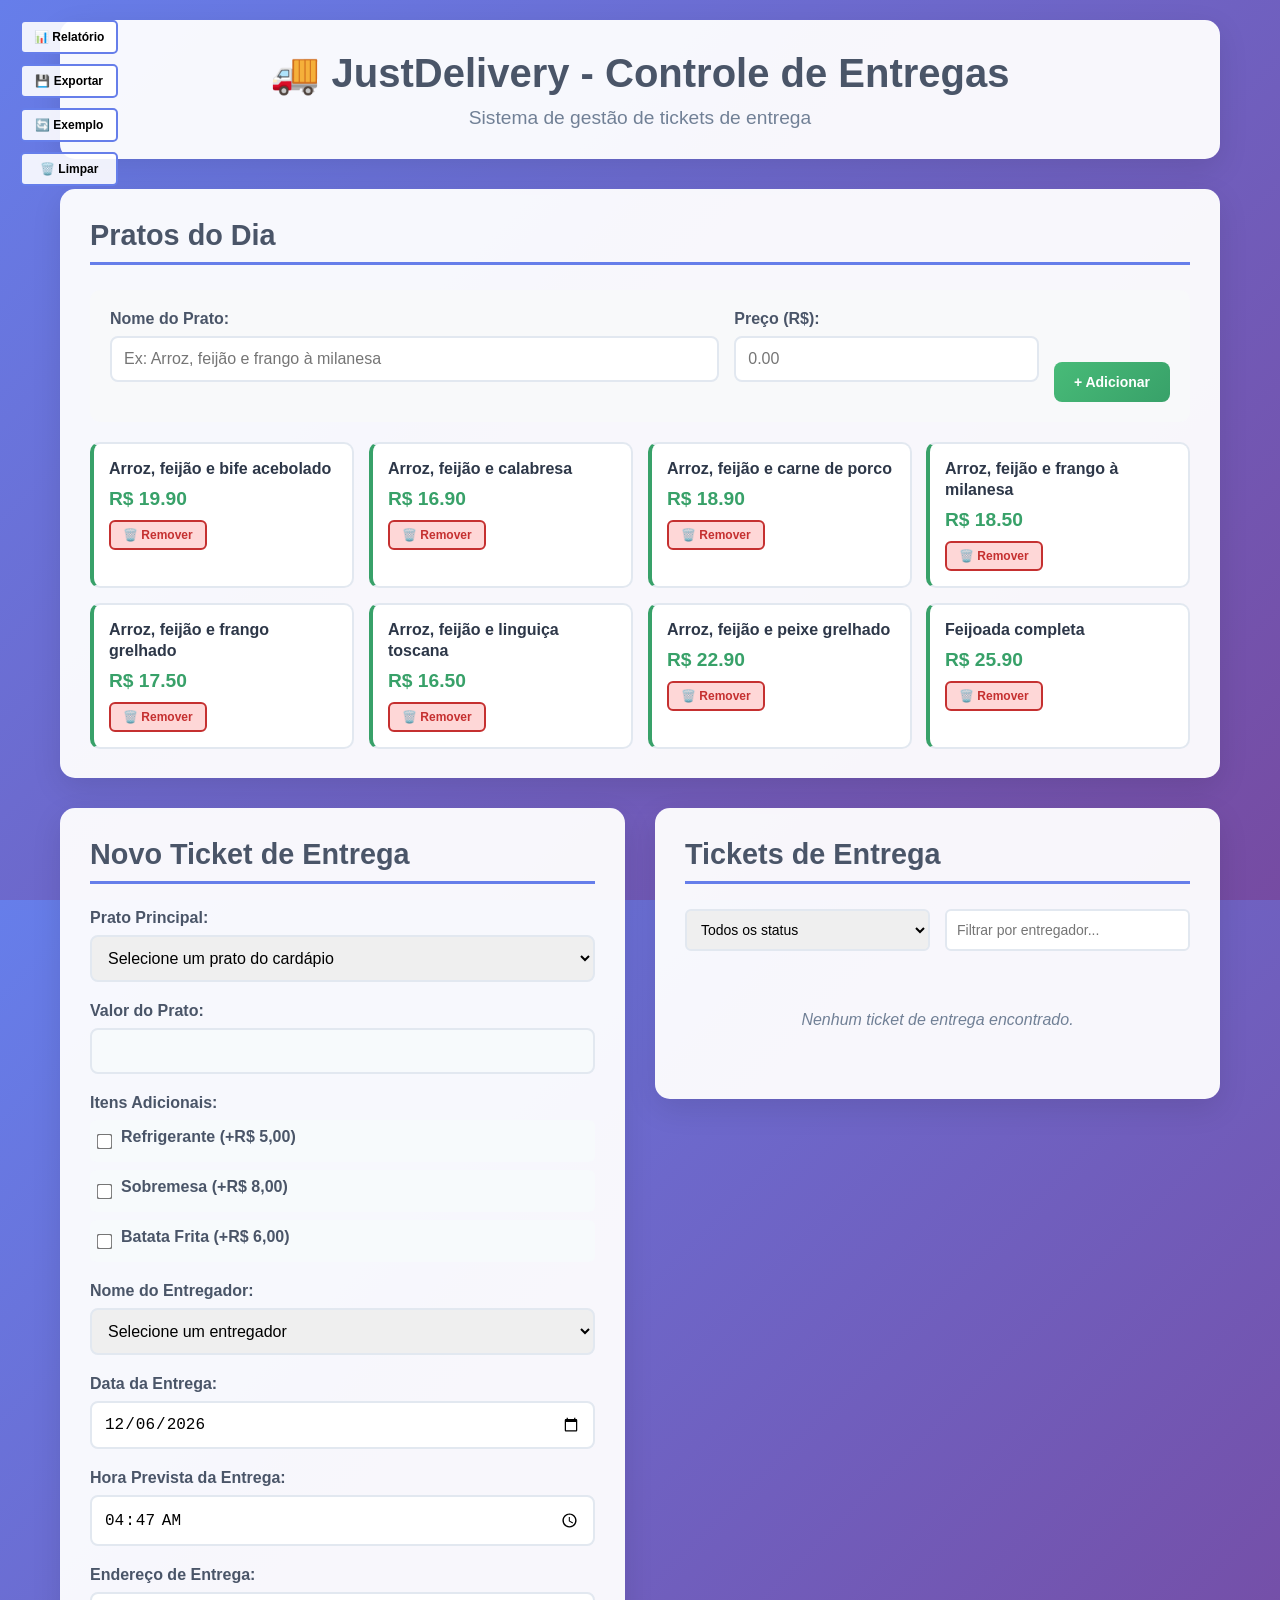
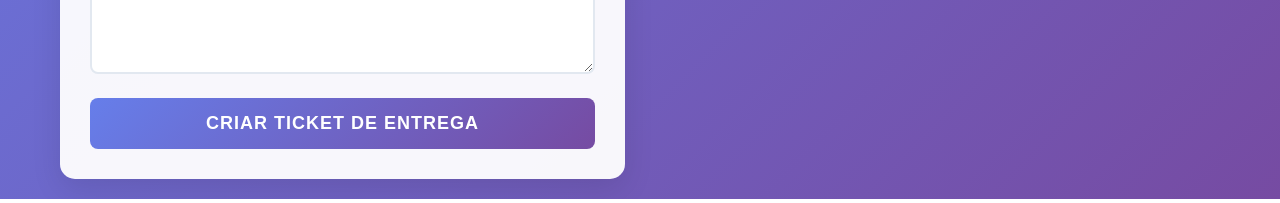
==== index.html @ 386f34e8 "primeiro commit" ====
<!DOCTYPE html>
<html lang="pt-BR">
<head>
    <meta charset="UTF-8">
    <meta name="viewport" content="width=device-width, initial-scale=1.0, shrink-to-fit=no">
    <meta http-equiv="X-UA-Compatible" content="IE=edge">
    <meta name="format-detection" content="telephone=no">
    <meta name="mobile-web-app-capable" content="yes">
    <meta name="apple-mobile-web-app-capable" content="yes">
    <meta name="description" content="Sistema de controle de entregas - JustDelivery">
    <meta name="theme-color" content="#667eea">
    <title>Sistema de Controle de Entregas - JustDelivery</title>
    
    <!-- Preload critical CSS -->
    <style>
        /* Critical CSS inline para carregamento rápido */
        * {
            margin: 0;
            padding: 0;
            box-sizing: border-box;
        }
        
        body {
            font-family: Arial, sans-serif;
            background: #667eea;
            min-height: 100vh;
            color: #333;
            overflow-x: hidden;
        }
        
        .container {
            max-width: 1200px;
            margin: 0 auto;
            padding: 20px;
        }
        
        /* Fallback loading state */
        .loading-fallback {
            display: flex;
            justify-content: center;
            align-items: center;
            min-height: 50vh;
            font-size: 18px;
            color: white;
        }
        
        @media (max-width: 768px) {
            .container {
                padding: 10px;
            }
        }
    </style>
    
    <link rel="stylesheet" href="styles.css">
</head>
<body>
    <div class="container">
        <header>
            <h1>🚚 JustDelivery - Controle de Entregas</h1>
            <p>Sistema de gestão de tickets de entrega</p>
        </header>

        <main>
            <!-- Cadastro de Pratos do Dia -->
            <section class="pratos-section">
                <h2>Pratos do Dia</h2>
                <div class="pratos-cadastro">
                    <form id="pratoForm">
                        <div class="form-row">
                            <div class="form-group">
                                <label for="nomePrato">Nome do Prato:</label>
                                <input type="text" id="nomePrato" placeholder="Ex: Arroz, feijão e frango à milanesa" required>
                            </div>
                            <div class="form-group">
                                <label for="precoPrato">Preço (R$):</label>
                                <input type="number" id="precoPrato" step="0.01" min="0" placeholder="0.00" required>
                            </div>
                            <button type="submit" class="btn-add-prato">+ Adicionar</button>
                        </div>
                    </form>
                </div>
                <div id="pratosList" class="pratos-list"></div>
            </section>

            <div class="desktop-grid">
                <!-- Formulário de Novo Ticket -->
                <section class="form-section">
                    <h2>Novo Ticket de Entrega</h2>
                    <form id="deliveryForm">
                        <div class="form-group">
                            <label for="pratoPrincipal">Prato Principal:</label>
                            <select id="pratoPrincipal" required>
                                <option value="">Selecione um prato do cardápio</option>
                            </select>
                        </div>

                        <div class="form-group">
                            <label for="valorPrato">Valor do Prato:</label>
                            <input type="text" id="valorPrato" readonly style="background: #f7fafc; cursor: not-allowed;">
                        </div>

                    <div class="form-group">
                        <label>Itens Adicionais:</label>
                        <div class="adicional-group">
                            <input type="checkbox" id="refrigerante" value="refrigerante">
                            <label for="refrigerante">Refrigerante (+R$ 5,00)</label>
                        </div>
                        <div class="adicional-group">
                            <input type="checkbox" id="sobremesa" value="sobremesa">
                            <label for="sobremesa">Sobremesa (+R$ 8,00)</label>
                        </div>
                        <div class="adicional-group">
                            <input type="checkbox" id="batata" value="batata">
                            <label for="batata">Batata Frita (+R$ 6,00)</label>
                        </div>
                    </div>

                    <div class="form-group">
                        <label for="entregador">Nome do Entregador:</label>
                        <select id="entregador" required>
                            <option value="">Selecione um entregador</option>
                            <option value="João Silva">João Silva</option>
                            <option value="Maria Santos">Maria Santos</option>
                            <option value="Pedro Costa">Pedro Costa</option>
                            <option value="Ana Oliveira">Ana Oliveira</option>
                        </select>
                    </div>

                    <div class="form-group">
                        <label for="dataEntrega">Data da Entrega:</label>
                        <input type="date" id="dataEntrega" required>
                    </div>

                    <div class="form-group">
                        <label for="horaEntrega">Hora Prevista da Entrega:</label>
                        <input type="time" id="horaEntrega" required>
                    </div>

                    <div class="form-group">
                        <label for="enderecoEntrega">Endereço de Entrega:</label>
                        <textarea id="enderecoEntrega" rows="3" required></textarea>
                    </div>

                    <button type="submit" class="btn-submit">Criar Ticket de Entrega</button>
                </form>
            </section>

            <!-- Lista de Tickets -->
            <section class="tickets-section">
                <h2>Tickets de Entrega</h2>
                <div class="filter-section">
                    <select id="filtroStatus">
                        <option value="">Todos os status</option>
                        <option value="pendente">Pendente</option>
                        <option value="em-transito">Em Trânsito</option>
                        <option value="entregue">Entregue</option>
                    </select>
                    <input type="text" id="filtroEntregador" placeholder="Filtrar por entregador...">
                </div>
                <div id="ticketsList" class="tickets-list"></div>
            </section>
            </div>
        </main>
    </div>

    <!-- Loading fallback -->
    <div id="loadingFallback" class="loading-fallback">
        Carregando sistema...
    </div>

    <!-- Scripts with error handling -->
    <script>
        // Error handling global
        window.onerror = function(msg, url, line, col, error) {
            console.log('Erro:', msg, 'em', url, 'linha', line);
            return false;
        };
        
        // Polyfills básicos para Android antigo
        if (!Array.prototype.filter) {
            Array.prototype.filter = function(callback) {
                var filtered = [];
                for (var i = 0; i < this.length; i++) {
                    if (callback(this[i], i, this)) {
                        filtered.push(this[i]);
                    }
                }
                return filtered;
            };
        }
        
        if (!Array.prototype.forEach) {
            Array.prototype.forEach = function(callback) {
                for (var i = 0; i < this.length; i++) {
                    callback(this[i], i, this);
                }
            };
        }
    </script>
    <script src="script.js"></script>
    <script src="dados-exemplo.js"></script>
    
    <script>
        // Hide loading fallback when everything is loaded
        window.addEventListener('load', function() {
            var loading = document.getElementById('loadingFallback');
            if (loading) {
                loading.style.display = 'none';
            }
        });
    </script>
</body>
</html>
---- styles.css ----
* {
    margin: 0;
    padding: 0;
    box-sizing: border-box;
    -webkit-box-sizing: border-box;
    -moz-box-sizing: border-box;
}

html {
    -webkit-text-size-adjust: 100%;
    -ms-text-size-adjust: 100%;
    height: 100%;
}

body {
    font-family: -apple-system, BlinkMacSystemFont, 'Segoe UI', 'Roboto', 'Oxygen', 'Ubuntu', 'Cantarell', 'Helvetica Neue', Arial, sans-serif;
    background: #667eea;
    background: -webkit-linear-gradient(135deg, #667eea 0%, #764ba2 100%);
    background: -moz-linear-gradient(135deg, #667eea 0%, #764ba2 100%);
    background: -o-linear-gradient(135deg, #667eea 0%, #764ba2 100%);
    background: linear-gradient(135deg, #667eea 0%, #764ba2 100%);
    min-height: 100vh;
    min-height: -webkit-fill-available;
    color: #333;
    -webkit-font-smoothing: antialiased;
    -moz-osx-font-smoothing: grayscale;
    overflow-x: hidden;
    position: relative;
}

.container {
    max-width: 1200px;
    margin: 0 auto;
    padding: 20px;
}

header {
    text-align: center;
    margin-bottom: 30px;
    background: rgba(255, 255, 255, 0.95);
    padding: 30px;
    border-radius: 15px;
    box-shadow: 0 10px 30px rgba(0, 0, 0, 0.1);
}

header h1 {
    color: #4a5568;
    font-size: 2.5em;
    margin-bottom: 10px;
}

header p {
    color: #718096;
    font-size: 1.2em;
}

/* Layout base com fallbacks */
main {
    display: block;
    width: 100%;
}

.desktop-grid {
    display: block;
    width: 100%;
}

/* Para navegadores que suportam flexbox */
@supports (display: flex) {
    main {
        display: -webkit-box;
        display: -ms-flexbox;
        display: flex;
        -webkit-box-orient: vertical;
        -webkit-box-direction: normal;
        -ms-flex-direction: column;
        flex-direction: column;
        gap: 30px;
        -webkit-box-align: stretch;
        -ms-flex-align: stretch;
        align-items: stretch;
    }

    .desktop-grid {
        display: -webkit-box;
        display: -ms-flexbox;
        display: flex;
        -webkit-box-orient: vertical;
        -webkit-box-direction: normal;
        -ms-flex-direction: column;
        flex-direction: column;
        gap: 30px;
        -webkit-box-align: stretch;
        -ms-flex-align: stretch;
        align-items: stretch;
    }
}

/* Layout desktop para navegadores modernos */
@media (min-width: 1025px) {
    @supports (display: flex) {
        .desktop-grid {
            -webkit-box-orient: horizontal;
            -webkit-box-direction: normal;
            -ms-flex-direction: row;
            flex-direction: row;
            -webkit-box-align: start;
            -ms-flex-align: start;
            align-items: flex-start;
        }
        
        .form-section,
        .tickets-section {
            -webkit-box-flex: 1;
            -ms-flex: 1;
            flex: 1;
        }
    }
}

/* Responsividade para tablets */
@media (max-width: 1024px) {
    main {
        gap: 25px;
    }
    
    .desktop-grid {
        display: -webkit-box;
        display: -ms-flexbox;
        display: flex;
        flex-direction: column;
        gap: 25px;
    }
    
    .container {
        padding: 15px;
    }
    
    header {
        padding: 25px 20px;
    }
    
    header h1 {
        font-size: 2.2em;
    }
    
    .form-section, .tickets-section, .pratos-section {
        padding: 25px;
    }
    
    .form-row {
        flex-direction: column;
        align-items: stretch;
    }
    
    .form-row .form-group {
        flex: 1 1 auto;
        min-width: auto;
    }
    
    .form-row .btn-add-prato {
        margin-top: 10px;
    }
}

.pratos-section {
    grid-column: 1 / -1;
    background: rgba(255, 255, 255, 0.95);
    padding: 30px;
    border-radius: 15px;
    box-shadow: 0 10px 30px rgba(0, 0, 0, 0.1);
    margin-bottom: 0;
    width: 100%;
    order: -1;
}

.form-section, .tickets-section {
    background: rgba(255, 255, 255, 0.95);
    padding: 30px;
    border-radius: 15px;
    box-shadow: 0 10px 30px rgba(0, 0, 0, 0.1);
}

.form-section h2, .tickets-section h2, .pratos-section h2 {
    color: #4a5568;
    margin-bottom: 25px;
    font-size: 1.8em;
    border-bottom: 3px solid #667eea;
    padding-bottom: 10px;
}

.form-group {
    margin-bottom: 20px;
}

.form-group label {
    display: block;
    margin-bottom: 8px;
    font-weight: 600;
    color: #4a5568;
}

.form-group input,
.form-group select,
.form-group textarea {
    width: 100%;
    padding: 12px;
    border: 2px solid #e2e8f0;
    border-radius: 8px;
    font-size: 16px;
    transition: all 0.3s ease;
}

.form-group input:focus,
.form-group select:focus,
.form-group textarea:focus {
    outline: none;
    border-color: #667eea;
    box-shadow: 0 0 0 3px rgba(102, 126, 234, 0.1);
}

.adicional-group {
    display: flex;
    align-items: center;
    margin-bottom: 8px;
    padding: 8px;
    background: #f7fafc;
    border-radius: 6px;
}

.adicional-group input[type="checkbox"] {
    width: auto;
    margin-right: 10px;
    transform: scale(1.2);
}

.btn-submit {
    width: 100%;
    padding: 15px;
    background: linear-gradient(135deg, #667eea 0%, #764ba2 100%);
    color: white;
    border: none;
    border-radius: 8px;
    font-size: 18px;
    font-weight: 600;
    cursor: pointer;
    transition: all 0.3s ease;
    text-transform: uppercase;
    letter-spacing: 1px;
}

.btn-submit:hover {
    transform: translateY(-2px);
    box-shadow: 0 8px 25px rgba(102, 126, 234, 0.3);
}

/* Estilos para Cadastro de Pratos */
.pratos-cadastro {
    background: #f8f9fa;
    padding: 20px;
    border-radius: 10px;
    margin-bottom: 20px;
}

.form-row {
    display: -webkit-box;
    display: -ms-flexbox;
    display: flex;
    flex-wrap: wrap;
    gap: 15px;
    align-items: flex-end;
}

.form-row .form-group {
    flex: 2;
    min-width: 200px;
}

.form-row .form-group:nth-child(2) {
    flex: 1;
    min-width: 120px;
}

.form-row .btn-add-prato {
    flex: 0 0 auto;
}

.btn-add-prato {
    padding: 12px 20px;
    background: linear-gradient(135deg, #48bb78 0%, #38a169 100%);
    color: white;
    border: none;
    border-radius: 8px;
    font-size: 14px;
    font-weight: 600;
    cursor: pointer;
    transition: all 0.3s ease;
    white-space: nowrap;
    height: fit-content;
}

.btn-add-prato:hover {
    transform: translateY(-2px);
    box-shadow: 0 6px 20px rgba(72, 187, 120, 0.3);
}

.pratos-list {
    display: -webkit-box;
    display: -ms-flexbox;
    display: flex;
    flex-wrap: wrap;
    gap: 15px;
}

.prato-card {
    flex: 1 1 250px;
    min-width: 250px;
    max-width: 300px;
}

.prato-card {
    background: #ffffff;
    border: 2px solid #e2e8f0;
    border-radius: 10px;
    padding: 15px;
    transition: all 0.3s ease;
    position: relative;
}

.prato-card:hover {
    transform: translateY(-3px);
    box-shadow: 0 6px 20px rgba(0, 0, 0, 0.1);
    border-color: #667eea;
}

.prato-nome {
    font-weight: 600;
    color: #2d3748;
    font-size: 1em;
    margin-bottom: 8px;
    line-height: 1.3;
}

.prato-preco {
    font-size: 1.2em;
    font-weight: 700;
    color: #38a169;
    margin-bottom: 10px;
}

.prato-actions {
    display: flex;
    gap: 8px;
}

.btn-remove-prato {
    padding: 6px 12px;
    background: #fed7d7;
    color: #c53030;
    border: 2px solid #c53030;
    border-radius: 6px;
    font-size: 12px;
    font-weight: 600;
    cursor: pointer;
    transition: all 0.3s ease;
}

.btn-remove-prato:hover {
    background: #c53030;
    color: white;
    transform: translateY(-1px);
}

.prato-disponivel {
    border-left: 4px solid #38a169;
}

.prato-indisponivel {
    border-left: 4px solid #e53e3e;
    opacity: 0.6;
}

.empty-pratos {
    text-align: center;
    padding: 40px;
    color: #718096;
    font-style: italic;
    grid-column: 1 / -1;
}

.filter-section {
    display: flex;
    gap: 15px;
    margin-bottom: 20px;
}

.filter-section select,
.filter-section input {
    flex: 1;
    padding: 10px;
    border: 2px solid #e2e8f0;
    border-radius: 6px;
    font-size: 14px;
}

.tickets-list {
    max-height: 600px;
    overflow-y: auto;
}

.ticket-card {
    background: #f8f9fa;
    border: 2px solid #e9ecef;
    border-radius: 12px;
    padding: 20px;
    margin-bottom: 15px;
    transition: all 0.3s ease;
    position: relative;
}

.ticket-card:hover {
    transform: translateY(-3px);
    box-shadow: 0 8px 25px rgba(0, 0, 0, 0.1);
    border-color: #667eea;
}

.ticket-header {
    display: flex;
    justify-content: between;
    align-items: center;
    margin-bottom: 15px;
}

.ticket-id {
    font-weight: 700;
    color: #667eea;
    font-size: 1.1em;
}

.status-badge {
    padding: 6px 12px;
    border-radius: 20px;
    font-size: 12px;
    font-weight: 600;
    text-transform: uppercase;
    letter-spacing: 0.5px;
}

.status-pendente {
    background: #fed7d7;
    color: #c53030;
}

.status-em-transito {
    background: #fef5e7;
    color: #dd6b20;
}

.status-entregue {
    background: #c6f6d5;
    color: #38a169;
}

.ticket-details {
    display: grid;
    grid-template-columns: 1fr 1fr;
    gap: 15px;
    margin-bottom: 15px;
}

.detail-item {
    display: flex;
    flex-direction: column;
}

.detail-label {
    font-size: 12px;
    color: #718096;
    text-transform: uppercase;
    font-weight: 600;
    margin-bottom: 4px;
}

.detail-value {
    font-size: 14px;
    color: #2d3748;
    font-weight: 500;
}

.valor-total {
    font-size: 18px;
    font-weight: 700;
    color: #38a169;
}

.itens-adicionais {
    margin-top: 10px;
}

.item-adicional {
    display: inline-block;
    background: #e2e8f0;
    color: #4a5568;
    padding: 4px 8px;
    border-radius: 15px;
    font-size: 12px;
    margin-right: 8px;
    margin-bottom: 5px;
}

.ticket-actions {
    display: flex;
    gap: 10px;
    margin-top: 15px;
}

.btn-action {
    padding: 8px 16px;
    border: none;
    border-radius: 6px;
    font-size: 12px;
    font-weight: 600;
    cursor: pointer;
    transition: all 0.3s ease;
    text-transform: uppercase;
}

.btn-transito {
    background: #fef5e7;
    color: #dd6b20;
    border: 2px solid #dd6b20;
}

.btn-entregar {
    background: #c6f6d5;
    color: #38a169;
    border: 2px solid #38a169;
}

.btn-action:hover {
    transform: translateY(-1px);
    box-shadow: 0 4px 12px rgba(0, 0, 0, 0.15);
}

.empty-state {
    text-align: center;
    padding: 40px;
    color: #718096;
    font-style: italic;
}

@media (max-width: 768px) {
    body {
        font-size: 14px;
    }
    
    .container {
        padding: 10px;
        max-width: 100%;
    }
    
    main {
        grid-template-columns: 1fr;
        gap: 20px;
    }
    
    header {
        padding: 20px 15px;
        margin-bottom: 20px;
    }
    
    header h1 {
        font-size: 1.8em;
        margin-bottom: 8px;
    }
    
    header p {
        font-size: 1em;
    }
    
    .form-section, .tickets-section, .pratos-section {
        padding: 20px 15px;
        border-radius: 12px;
    }
    
    .form-section h2, .tickets-section h2, .pratos-section h2 {
        font-size: 1.5em;
        margin-bottom: 20px;
    }
    
    .form-row {
        grid-template-columns: 1fr;
        gap: 15px;
    }
    
    .btn-add-prato {
        width: 100%;
        padding: 15px;
        font-size: 16px;
    }
    
    .pratos-list {
        grid-template-columns: 1fr;
        gap: 12px;
    }
    
    .prato-card {
        padding: 12px;
    }
    
    .prato-nome {
        font-size: 0.95em;
    }
    
    .form-group {
        margin-bottom: 18px;
    }
    
    .form-group label {
        font-size: 15px;
        margin-bottom: 6px;
    }
    
    .form-group input,
    .form-group select,
    .form-group textarea {
        padding: 15px 12px;
        font-size: 16px; /* Evita zoom no iOS */
        border-radius: 8px;
    }
    
    .btn-submit {
        padding: 18px;
        font-size: 16px;
        border-radius: 10px;
    }
    
    .ticket-details {
        grid-template-columns: 1fr;
        gap: 12px;
    }
    
    .ticket-card {
        padding: 15px;
        margin-bottom: 12px;
    }
    
    .ticket-header {
        flex-direction: column;
        align-items: flex-start;
        gap: 8px;
    }
    
    .ticket-id {
        font-size: 1em;
    }
    
    .status-badge {
        font-size: 11px;
        padding: 5px 10px;
    }
    
    .detail-label {
        font-size: 11px;
    }
    
    .detail-value {
        font-size: 13px;
    }
    
    .valor-total {
        font-size: 16px;
    }
    
    .filter-section {
        flex-direction: column;
        gap: 12px;
    }
    
    .filter-section select,
    .filter-section input {
        padding: 12px;
        font-size: 16px;
        border-radius: 8px;
    }
    
    .ticket-actions {
        flex-direction: column;
        gap: 8px;
    }
    
    .btn-action {
        width: 100%;
        padding: 12px;
        font-size: 13px;
        text-align: center;
    }
    
    .tickets-list {
        max-height: 500px;
    }
    
    .adicional-group {
        padding: 10px;
        margin-bottom: 6px;
    }
    
    .adicional-group label {
        font-size: 14px;
    }
}

/* Responsividade para dispositivos muito pequenos */
@media (max-width: 480px) {
    .container {
        padding: 8px;
    }
    
    header {
        padding: 15px 10px;
    }
    
    header h1 {
        font-size: 1.6em;
    }
    
    .form-section, .tickets-section, .pratos-section {
        padding: 15px 12px;
    }
    
    .form-section h2, .tickets-section h2, .pratos-section h2 {
        font-size: 1.3em;
    }
    
    .form-group input,
    .form-group select,
    .form-group textarea {
        padding: 12px 10px;
    }
    
    .ticket-card {
        padding: 12px;
    }
    
    .prato-card {
        padding: 10px;
    }
    
    .prato-nome {
        font-size: 0.9em;
        line-height: 1.2;
    }
    
    .prato-preco {
        font-size: 1.1em;
    }
    
    .btn-remove-prato {
        padding: 8px 10px;
        font-size: 11px;
    }
    
    .item-adicional {
        font-size: 11px;
        padding: 3px 6px;
    }
    
    .detail-value {
        font-size: 12px;
    }
    
    .valor-total {
        font-size: 15px;
    }
}

/* Responsividade para telas muito grandes */
@media (min-width: 1400px) {
    .container {
        max-width: 1400px;
    }
    
    main {
        gap: 40px;
    }
    
    .pratos-list {
        grid-template-columns: repeat(auto-fill, minmax(280px, 1fr));
    }
    
    .form-section, .tickets-section, .pratos-section {
        padding: 35px;
    }
}

/* Otimizações para landscape em dispositivos móveis */
@media (max-width: 768px) and (orientation: landscape) {
    header {
        padding: 15px;
        margin-bottom: 15px;
    }
    
    header h1 {
        font-size: 1.7em;
        margin-bottom: 5px;
    }
    
    .form-section, .tickets-section, .pratos-section {
        padding: 18px 15px;
    }
    
    .tickets-list {
        max-height: 350px;
    }
    
    .form-row {
        grid-template-columns: 2fr 1fr auto;
        gap: 10px;
        align-items: end;
    }
    
    .btn-add-prato {
        width: auto;
        padding: 12px 16px;
        font-size: 14px;
    }
}

/* Animações */
@keyframes slideIn {
    from {
        opacity: 0;
        transform: translateY(30px);
    }
    to {
        opacity: 1;
        transform: translateY(0);
    }
}

.ticket-card {
    animation: slideIn 0.3s ease-out;
}

/* Melhorias para dispositivos touch */
@media (hover: none) and (pointer: coarse) {
    .btn-submit,
    .btn-add-prato,
    .btn-action,
    .btn-remove-prato {
        min-height: 44px; /* Apple Human Interface Guidelines */
        min-width: 44px;
    }
    
    .form-group input,
    .form-group select,
    .form-group textarea {
        min-height: 44px;
    }
    
    .ticket-card:hover {
        transform: none; /* Remove hover effects em touch devices */
    }
    
    .prato-card:hover {
        transform: none;
    }
    
    .btn-submit:hover,
    .btn-add-prato:hover,
    .btn-action:hover,
    .btn-remove-prato:hover {
        transform: none;
        box-shadow: 0 4px 12px rgba(0, 0, 0, 0.15);
    }
}

/* Melhorias para acessibilidade */
@media (prefers-reduced-motion: reduce) {
    * {
        animation-duration: 0.01ms !important;
        animation-iteration-count: 1 !important;
        transition-duration: 0.01ms !important;
    }
    
    .ticket-card {
        animation: none;
    }
}

/* Alto contraste */
@media (prefers-contrast: high) {
    .form-group input,
    .form-group select,
    .form-group textarea {
        border: 3px solid #000;
    }
    
    .btn-submit,
    .btn-add-prato {
        border: 2px solid #000;
    }
    
    .status-badge {
        border: 2px solid #000;
        font-weight: 700;
    }
}

/* Modo escuro (se suportado pelo sistema) */
@media (prefers-color-scheme: dark) {
    body {
        background: linear-gradient(135deg, #2d3748 0%, #4a5568 100%);
        color: #e2e8f0;
    }
    
    .form-section, .tickets-section, .pratos-section {
        background: rgba(45, 55, 72, 0.95);
        color: #e2e8f0;
    }
    
    header {
        background: rgba(45, 55, 72, 0.95);
        color: #e2e8f0;
    }
    
    .form-group input,
    .form-group select,
    .form-group textarea {
        background: #4a5568;
        border-color: #718096;
        color: #e2e8f0;
    }
    
    .ticket-card {
        background: #4a5568;
        border-color: #718096;
        color: #e2e8f0;
    }
    
    .prato-card {
        background: #4a5568;
        border-color: #718096;
        color: #e2e8f0;
    }
}

/* Estilos específicos para dispositivos móveis */
.mobile-device .form-group input,
.mobile-device .form-group select,
.mobile-device .form-group textarea {
    padding: 16px 14px;
    font-size: 16px !important; /* Previne zoom no iOS */
    border-radius: 10px;
}

.mobile-device .btn-submit,
.mobile-device .btn-add-prato {
    padding: 18px;
    font-size: 16px;
    border-radius: 12px;
    min-height: 50px;
}

.mobile-device .ticket-card {
    border-radius: 12px;
    margin-bottom: 15px;
}

.mobile-device .prato-card {
    border-radius: 12px;
}

/* Estilos específicos para Android */
.android-device {
    --vh: 1vh; /* Fallback */
}

.android-device body {
    height: 100vh;
    height: calc(var(--vh, 1vh) * 100);
}

.android-device .form-group input,
.android-device .form-group select,
.android-device .form-group textarea {
    -webkit-appearance: none;
    -moz-appearance: none;
    appearance: none;
    background-color: #fff;
    border: 2px solid #e2e8f0;
    border-radius: 8px;
    font-size: 16px !important;
    line-height: 1.5;
    padding: 14px 16px;
    transition: border-color 0.3s ease;
}

.android-device .form-group select {
    background-image: url("data:image/svg+xml;charset=utf8,%3Csvg xmlns='http://www.w3.org/2000/svg' viewBox='0 0 4 5'%3E%3Cpath fill='%23666' d='M2 0L0 2h4zm0 5L0 3h4z'/%3E%3C/svg%3E");
    background-repeat: no-repeat;
    background-position: right 12px center;
    background-size: 12px;
    padding-right: 40px;
}

.android-device .btn-submit,
.android-device .btn-add-prato,
.android-device .btn-action,
.android-device .btn-remove-prato {
    -webkit-appearance: none;
    -moz-appearance: none;
    appearance: none;
    border: none;
    border-radius: 8px;
    cursor: pointer;
    font-size: 16px;
    font-weight: 600;
    padding: 16px 20px;
    text-align: center;
    text-decoration: none;
    transition: all 0.3s ease;
    user-select: none;
    -webkit-user-select: none;
    -moz-user-select: none;
    -ms-user-select: none;
}

.android-device .pratos-list {
    display: -webkit-box;
    display: -ms-flexbox;
    display: flex;
    flex-direction: column;
    gap: 15px;
}

.android-device .prato-card {
    flex: 1 1 auto;
    min-width: auto;
    max-width: 100%;
    width: 100%;
}

/* Estilos para dispositivos touch */
.touch-device button,
.touch-device .btn-submit,
.touch-device .btn-add-prato,
.touch-device .btn-action,
.touch-device .btn-remove-prato {
    transition: opacity 0.1s ease;
    cursor: pointer;
    -webkit-tap-highlight-color: rgba(0, 0, 0, 0.1);
}

.touch-device .ticket-card,
.touch-device .prato-card {
    -webkit-tap-highlight-color: transparent;
}

/* Estilos para telas de alta densidade */
.high-dpi .ticket-card,
.high-dpi .prato-card {
    border-width: 1px;
}

.high-dpi .status-badge {
    border-radius: 16px;
}

/* Melhorias para scroll suave */
.tickets-list,
.pratos-list {
    -webkit-overflow-scrolling: touch;
    scroll-behavior: smooth;
}

/* Otimizações para performance */
.ticket-card,
.prato-card {
    will-change: transform;
    backface-visibility: hidden;
    transform: translateZ(0);
}

/* Estados de carregamento */
.loading {
    opacity: 0.6;
    pointer-events: none;
}

/* Melhorias para formulários em dispositivos móveis */
@media (max-width: 768px) {
    .form-group input:focus,
    .form-group select:focus,
    .form-group textarea:focus {
        transform: scale(1.02);
        transition: transform 0.2s ease;
    }
    
    .form-group input[type="checkbox"] {
        transform: scale(1.3);
    }
    
    .adicional-group {
        min-height: 44px;
        display: flex;
        align-items: center;
    }
    
    .adicional-group input[type="checkbox"] {
        margin-right: 12px;
        min-width: 20px;
        min-height: 20px;
    }
}
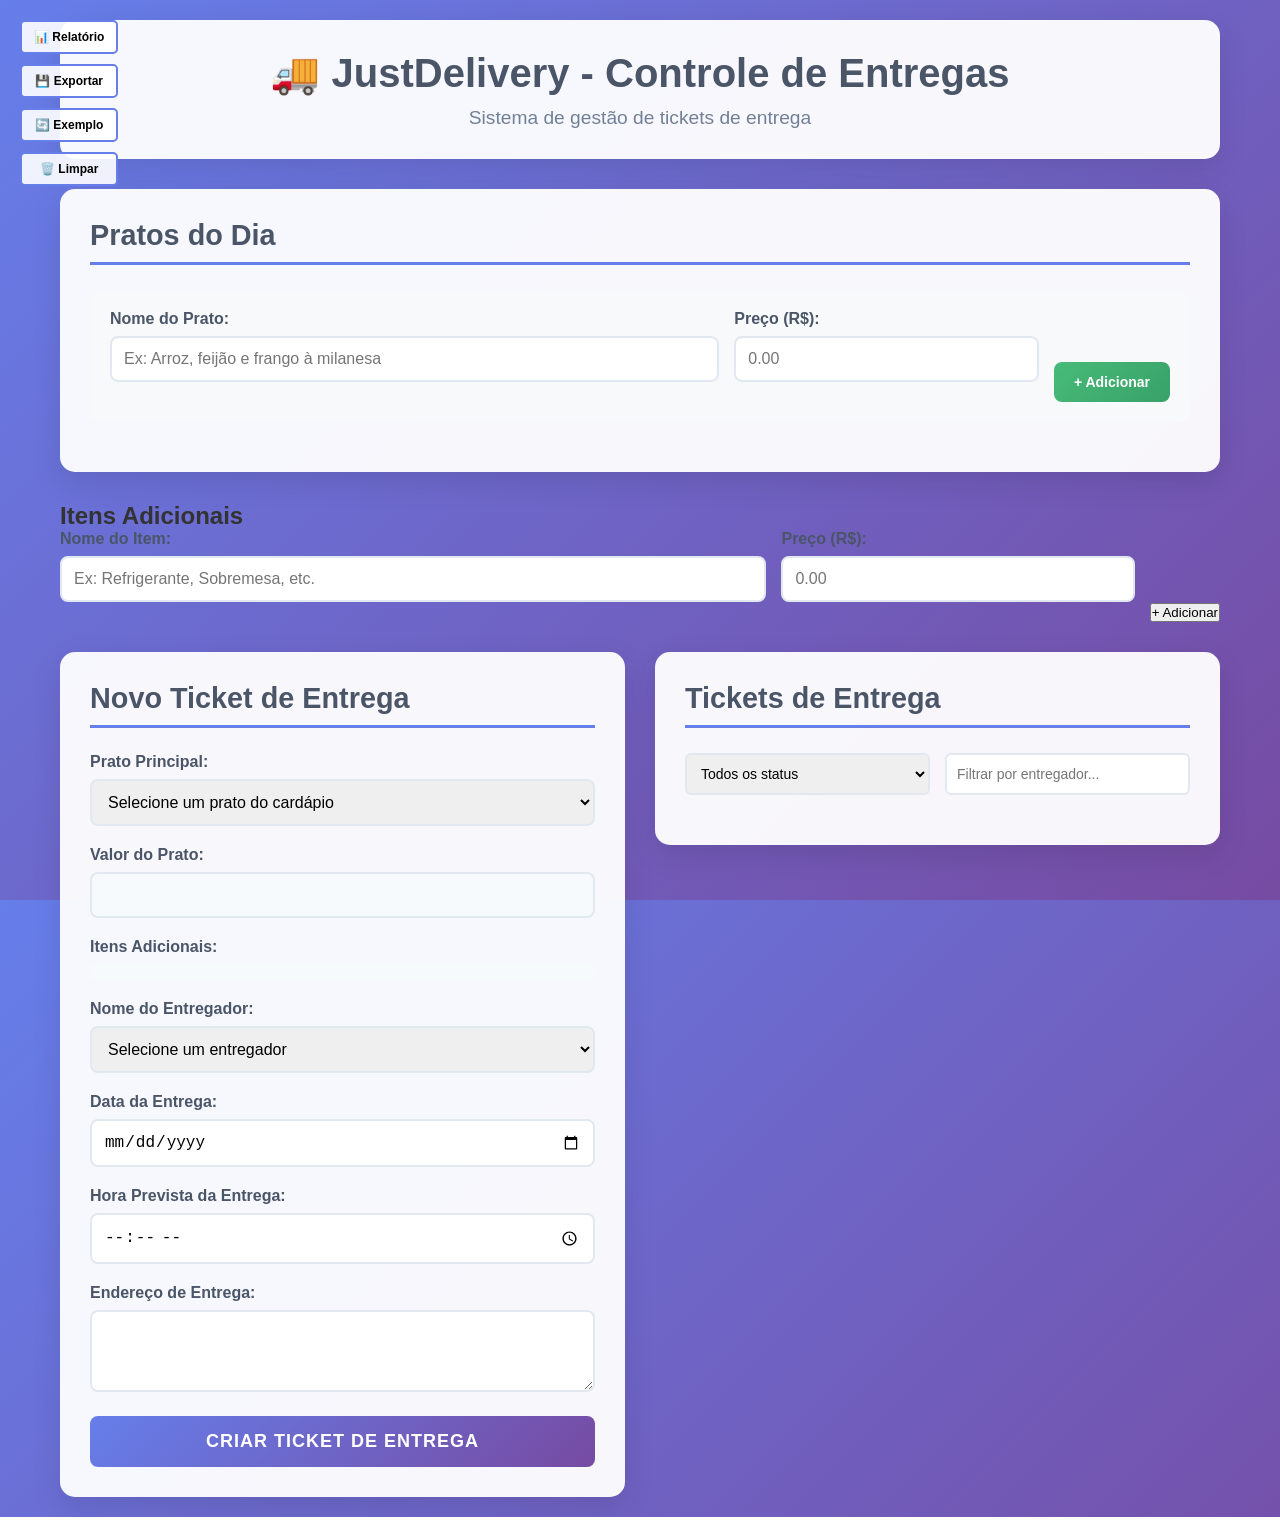
==== commit b5297a0d: "Adição de funcionalidade para criação de novos itens adicionais" ====
--- a/index.html
+++ b/index.html
@@ -82,6 +82,27 @@
                 <div id="pratosList" class="pratos-list"></div>
             </section>
 
+            <!-- Cadastro de Itens Adicionais -->
+            <section class="adicionais-section">
+                <h2>Itens Adicionais</h2>
+                <div class="adicionais-cadastro">
+                    <form id="adicionalForm">
+                        <div class="form-row">
+                            <div class="form-group">
+                                <label for="nomeAdicional">Nome do Item:</label>
+                                <input type="text" id="nomeAdicional" placeholder="Ex: Refrigerante, Sobremesa, etc." required>
+                            </div>
+                            <div class="form-group">
+                                <label for="precoAdicional">Preço (R$):</label>
+                                <input type="number" id="precoAdicional" step="0.01" min="0" placeholder="0.00" required>
+                            </div>
+                            <button type="submit" class="btn-add-adicional">+ Adicionar</button>
+                        </div>
+                    </form>
+                </div>
+                <div id="adicionaisList" class="adicionais-list"></div>
+            </section>
+
             <div class="desktop-grid">
                 <!-- Formulário de Novo Ticket -->
                 <section class="form-section">
@@ -101,17 +122,8 @@
 
                     <div class="form-group">
                         <label>Itens Adicionais:</label>
-                        <div class="adicional-group">
-                            <input type="checkbox" id="refrigerante" value="refrigerante">
-                            <label for="refrigerante">Refrigerante (+R$ 5,00)</label>
-                        </div>
-                        <div class="adicional-group">
-                            <input type="checkbox" id="sobremesa" value="sobremesa">
-                            <label for="sobremesa">Sobremesa (+R$ 8,00)</label>
-                        </div>
-                        <div class="adicional-group">
-                            <input type="checkbox" id="batata" value="batata">
-                            <label for="batata">Batata Frita (+R$ 6,00)</label>
+                        <div id="itensAdicionaisContainer" class="adicional-group">
+                            <!-- Itens adicionais serão carregados dinamicamente aqui -->
                         </div>
                     </div>
 
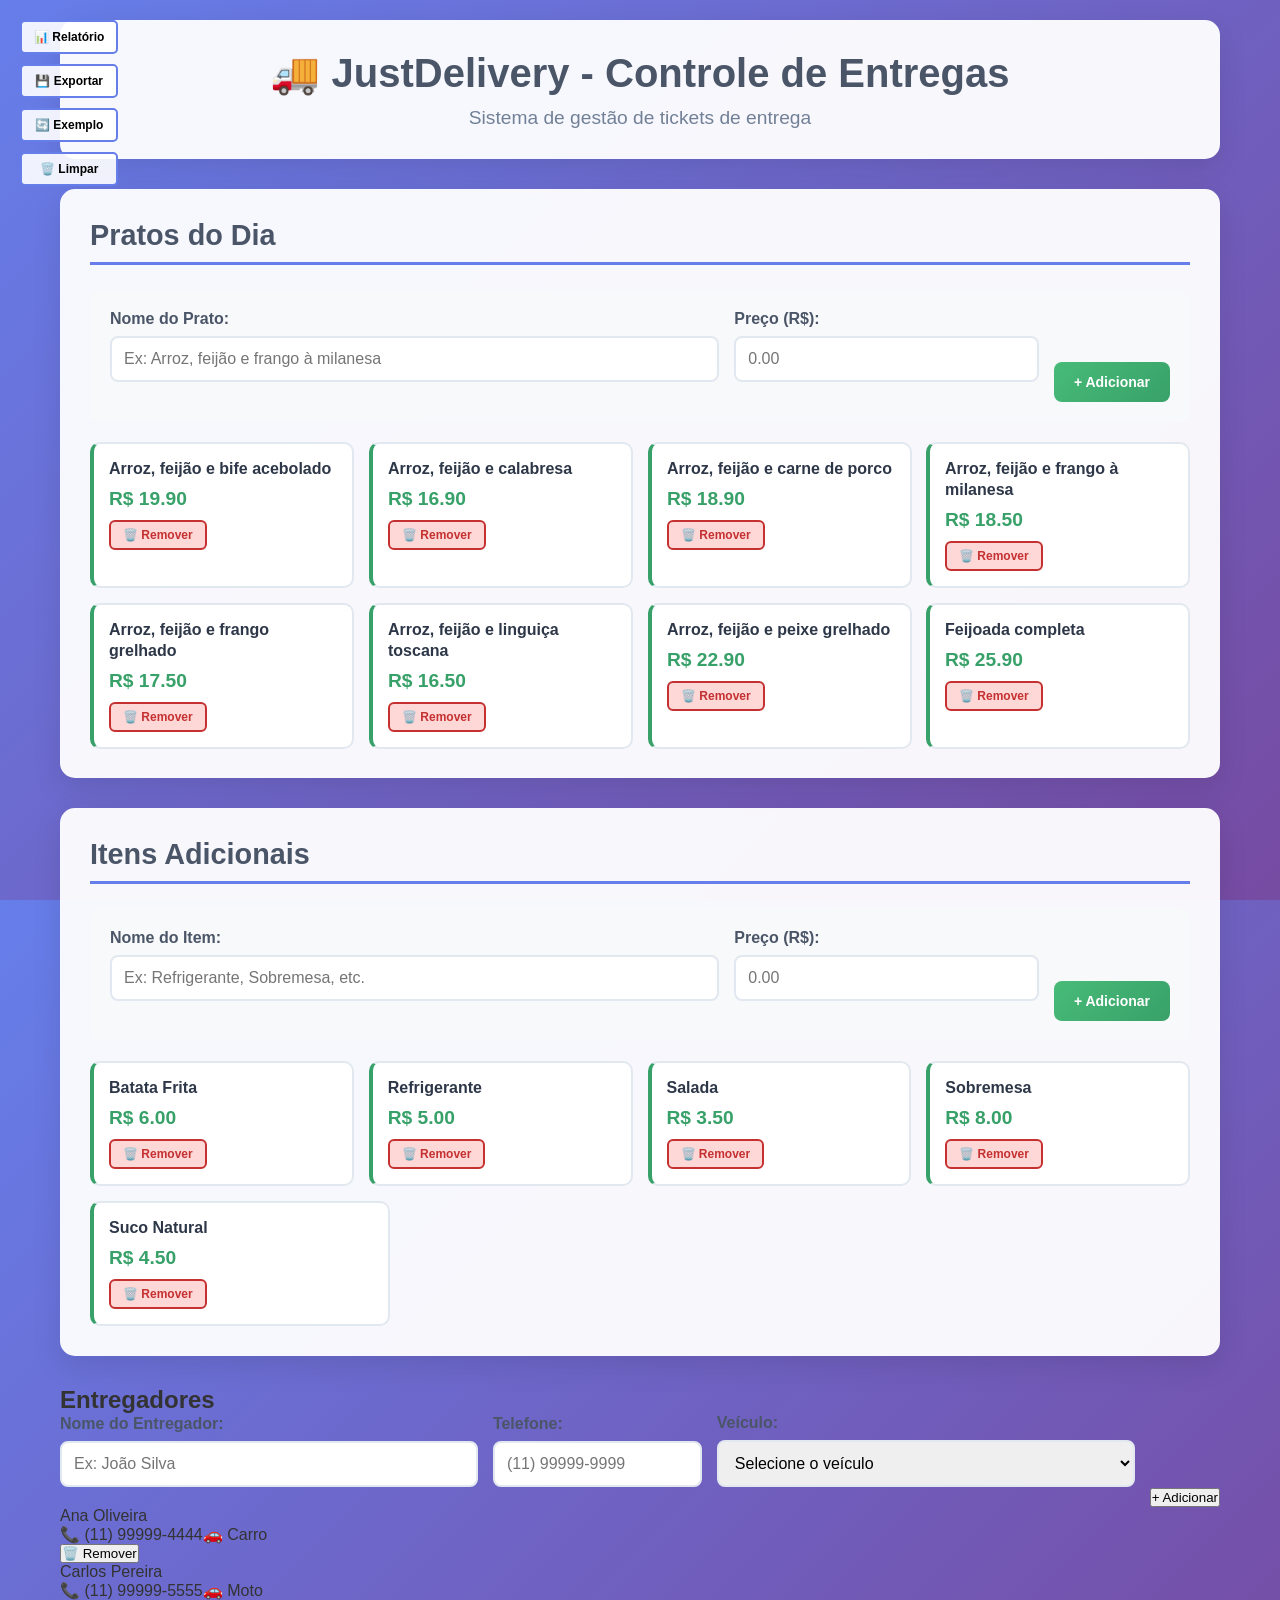
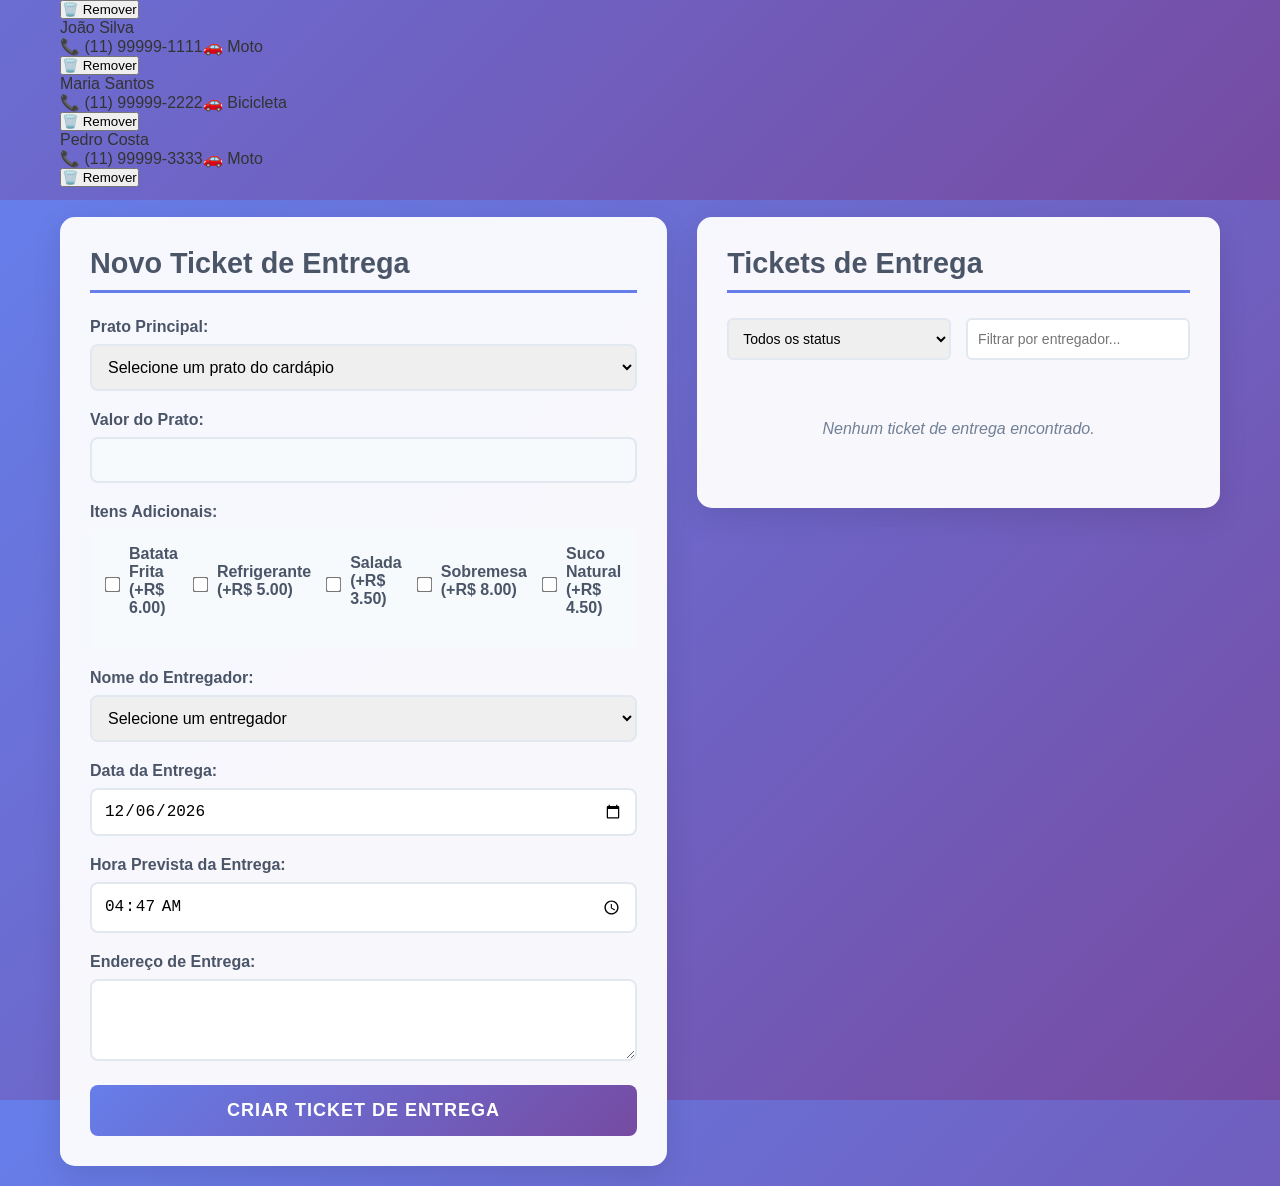
==== commit 0a844c96: "Inclusão de cadsstro de entregadores" ====
--- a/index.html
+++ b/index.html
@@ -103,6 +103,37 @@
                 <div id="adicionaisList" class="adicionais-list"></div>
             </section>
 
+            <!-- Cadastro de Entregadores -->
+            <section class="entregadores-section">
+                <h2>Entregadores</h2>
+                <div class="entregadores-cadastro">
+                    <form id="entregadorForm">
+                        <div class="form-row">
+                            <div class="form-group">
+                                <label for="nomeEntregador">Nome do Entregador:</label>
+                                <input type="text" id="nomeEntregador" placeholder="Ex: João Silva" required>
+                            </div>
+                            <div class="form-group">
+                                <label for="telefoneEntregador">Telefone:</label>
+                                <input type="tel" id="telefoneEntregador" placeholder="(11) 99999-9999" required>
+                            </div>
+                            <div class="form-group">
+                                <label for="veiculoEntregador">Veículo:</label>
+                                <select id="veiculoEntregador" required>
+                                    <option value="">Selecione o veículo</option>
+                                    <option value="Moto">Moto</option>
+                                    <option value="Bicicleta">Bicicleta</option>
+                                    <option value="Carro">Carro</option>
+                                    <option value="A pé">A pé</option>
+                                </select>
+                            </div>
+                            <button type="submit" class="btn-add-entregador">+ Adicionar</button>
+                        </div>
+                    </form>
+                </div>
+                <div id="entregadoresList" class="entregadores-list"></div>
+            </section>
+
             <div class="desktop-grid">
                 <!-- Formulário de Novo Ticket -->
                 <section class="form-section">
--- a/styles.css
+++ b/styles.css
@@ -144,7 +144,7 @@
         font-size: 2.2em;
     }
     
-    .form-section, .tickets-section, .pratos-section {
+    .form-section, .tickets-section, .pratos-section, .adicionais-section {
         padding: 25px;
     }
     
@@ -158,12 +158,12 @@
         min-width: auto;
     }
     
-    .form-row .btn-add-prato {
+    .form-row .btn-add-prato, .form-row .btn-add-adicional {
         margin-top: 10px;
     }
 }
 
-.pratos-section {
+.pratos-section, .adicionais-section {
     grid-column: 1 / -1;
     background: rgba(255, 255, 255, 0.95);
     padding: 30px;
@@ -181,7 +181,7 @@
     box-shadow: 0 10px 30px rgba(0, 0, 0, 0.1);
 }
 
-.form-section h2, .tickets-section h2, .pratos-section h2 {
+.form-section h2, .tickets-section h2, .pratos-section h2, .adicionais-section h2 {
     color: #4a5568;
     margin-bottom: 25px;
     font-size: 1.8em;
@@ -254,8 +254,8 @@
     box-shadow: 0 8px 25px rgba(102, 126, 234, 0.3);
 }
 
-/* Estilos para Cadastro de Pratos */
-.pratos-cadastro {
+/* Estilos para Cadastro de Pratos e Itens Adicionais */
+.pratos-cadastro, .adicionais-cadastro {
     background: #f8f9fa;
     padding: 20px;
     border-radius: 10px;
@@ -281,11 +281,11 @@
     min-width: 120px;
 }
 
-.form-row .btn-add-prato {
+.form-row .btn-add-prato, .form-row .btn-add-adicional {
     flex: 0 0 auto;
 }
 
-.btn-add-prato {
+.btn-add-prato, .btn-add-adicional {
     padding: 12px 20px;
     background: linear-gradient(135deg, #48bb78 0%, #38a169 100%);
     color: white;
@@ -299,12 +299,12 @@
     height: fit-content;
 }
 
-.btn-add-prato:hover {
+.btn-add-prato:hover, .btn-add-adicional:hover {
     transform: translateY(-2px);
     box-shadow: 0 6px 20px rgba(72, 187, 120, 0.3);
 }
 
-.pratos-list {
+.pratos-list, .adicionais-list {
     display: -webkit-box;
     display: -ms-flexbox;
     display: flex;
@@ -312,13 +312,13 @@
     gap: 15px;
 }
 
-.prato-card {
+.prato-card, .adicional-card {
     flex: 1 1 250px;
     min-width: 250px;
     max-width: 300px;
 }
 
-.prato-card {
+.prato-card, .adicional-card {
     background: #ffffff;
     border: 2px solid #e2e8f0;
     border-radius: 10px;
@@ -327,13 +327,13 @@
     position: relative;
 }
 
-.prato-card:hover {
+.prato-card:hover, .adicional-card:hover {
     transform: translateY(-3px);
     box-shadow: 0 6px 20px rgba(0, 0, 0, 0.1);
     border-color: #667eea;
 }
 
-.prato-nome {
+.prato-nome, .adicional-nome {
     font-weight: 600;
     color: #2d3748;
     font-size: 1em;
@@ -341,19 +341,19 @@
     line-height: 1.3;
 }
 
-.prato-preco {
+.prato-preco, .adicional-preco {
     font-size: 1.2em;
     font-weight: 700;
     color: #38a169;
     margin-bottom: 10px;
 }
 
-.prato-actions {
+.prato-actions, .adicional-actions {
     display: flex;
     gap: 8px;
 }
 
-.btn-remove-prato {
+.btn-remove-prato, .btn-remove-adicional {
     padding: 6px 12px;
     background: #fed7d7;
     color: #c53030;
@@ -365,27 +365,36 @@
     transition: all 0.3s ease;
 }
 
-.btn-remove-prato:hover {
+.btn-remove-prato:hover, .btn-remove-adicional:hover {
     background: #c53030;
     color: white;
     transform: translateY(-1px);
 }
 
-.prato-disponivel {
+.prato-disponivel, .adicional-disponivel {
     border-left: 4px solid #38a169;
 }
 
-.prato-indisponivel {
+.prato-indisponivel, .adicional-indisponivel {
     border-left: 4px solid #e53e3e;
     opacity: 0.6;
 }
 
-.empty-pratos {
+.empty-pratos, .empty-adicionais {
     text-align: center;
     padding: 40px;
     color: #718096;
     font-style: italic;
     grid-column: 1 / -1;
+}
+
+.empty-adicionais-form {
+    text-align: center;
+    padding: 20px;
+    color: #718096;
+    font-style: italic;
+    background: #f7fafc;
+    border-radius: 6px;
 }
 
 .filter-section {
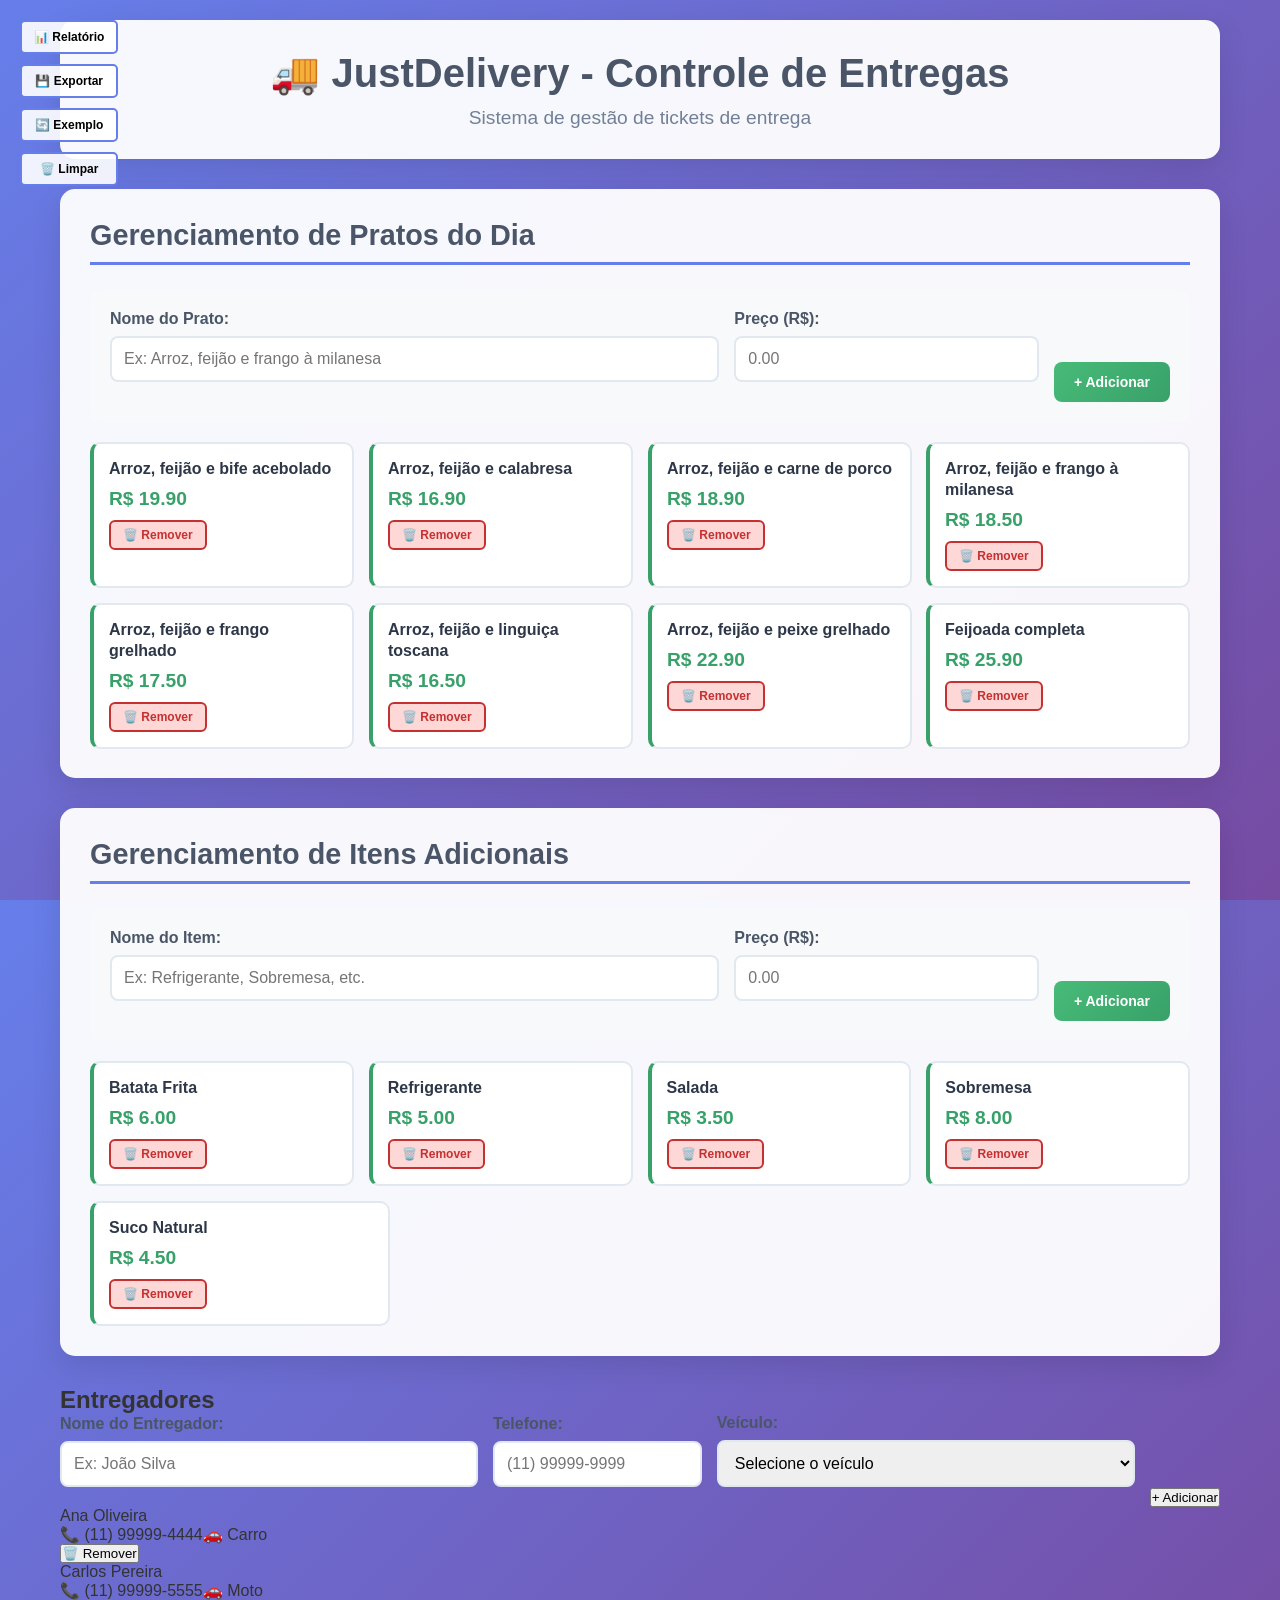
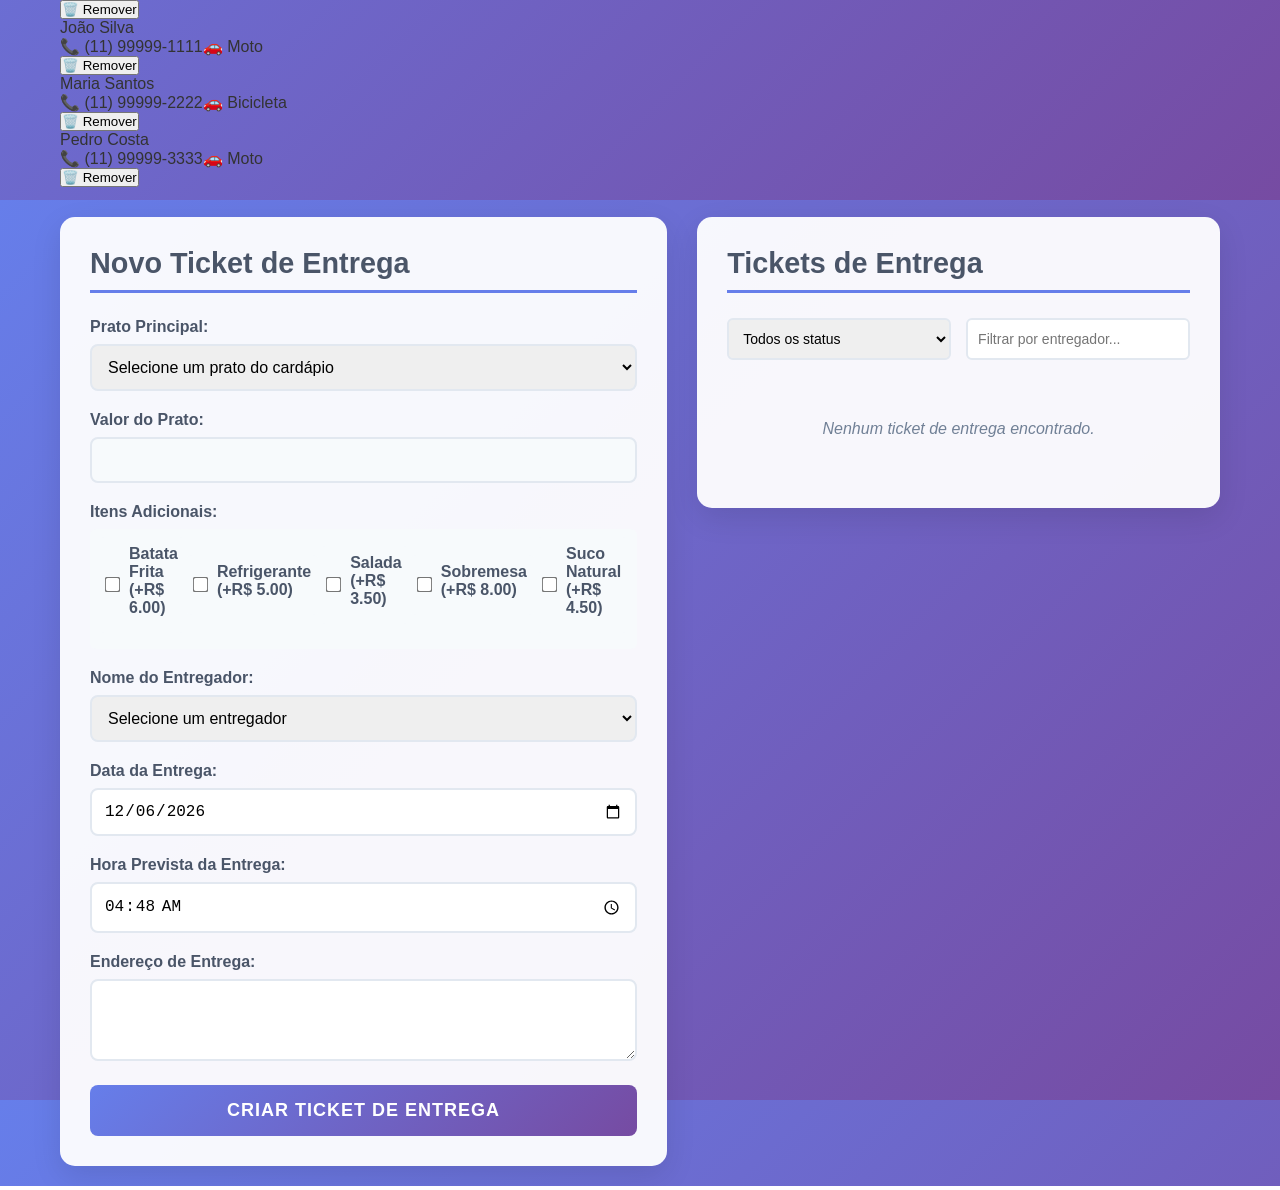
==== commit cc9457db: "Mudança de Lables" ====
--- a/index.html
+++ b/index.html
@@ -63,7 +63,7 @@
         <main>
             <!-- Cadastro de Pratos do Dia -->
             <section class="pratos-section">
-                <h2>Pratos do Dia</h2>
+                <h2>Gerenciamento de Pratos do Dia</h2>
                 <div class="pratos-cadastro">
                     <form id="pratoForm">
                         <div class="form-row">
@@ -84,7 +84,7 @@
 
             <!-- Cadastro de Itens Adicionais -->
             <section class="adicionais-section">
-                <h2>Itens Adicionais</h2>
+                <h2>Gerenciamento de Itens Adicionais</h2>
                 <div class="adicionais-cadastro">
                     <form id="adicionalForm">
                         <div class="form-row">
--- a/styles.css
+++ b/styles.css
@@ -1121,4 +1121,171 @@
         min-width: 20px;
         min-height: 20px;
     }
+}
+
+/* Controles de Status de Ticket */
+.ticket-actions {
+    display: flex;
+    flex-direction: column;
+    gap: 15px;
+    margin-top: 15px;
+    padding-top: 15px;
+    border-top: 1px solid #e2e8f0;
+}
+
+.status-controls {
+    display: flex;
+    align-items: center;
+    gap: 10px;
+    flex-wrap: wrap;
+}
+
+.status-controls label {
+    font-weight: 600;
+    color: #4a5568;
+    font-size: 0.9em;
+    white-space: nowrap;
+}
+
+.status-selector {
+    background: #f7fafc;
+    border: 2px solid #e2e8f0;
+    border-radius: 8px;
+    padding: 8px 12px;
+    font-size: 0.9em;
+    font-weight: 500;
+    color: #4a5568;
+    cursor: pointer;
+    transition: all 0.3s ease;
+    min-width: 140px;
+}
+
+.status-selector:hover {
+    border-color: #667eea;
+    background: #fff;
+}
+
+.status-selector:focus {
+    outline: none;
+    border-color: #667eea;
+    box-shadow: 0 0 0 3px rgba(102, 126, 234, 0.1);
+}
+
+.action-buttons {
+    display: flex;
+    gap: 10px;
+    flex-wrap: wrap;
+}
+
+/* Melhorias responsivas para controles de status */
+@media (max-width: 768px) {
+    .ticket-actions {
+        gap: 12px;
+    }
+    
+    .status-controls {
+        flex-direction: column;
+        align-items: flex-start;
+        gap: 8px;
+        width: 100%;
+    }
+    
+    .status-selector {
+        width: 100%;
+        padding: 12px 15px;
+        font-size: 1em;
+    }
+    
+    .action-buttons {
+        width: 100%;
+    }
+    
+    .action-buttons .btn-action {
+        flex: 1;
+        min-height: 44px;
+        font-size: 0.95em;
+    }
+}
+
+/* Status Badge Select - Substitui o badge por select editável */
+.status-badge-select {
+    background: #f7fafc;
+    border: 2px solid #e2e8f0;
+    border-radius: 20px;
+    padding: 6px 12px;
+    font-size: 0.85em;
+    font-weight: 600;
+    color: #4a5568;
+    cursor: pointer;
+    transition: all 0.3s ease;
+    outline: none;
+    min-width: 130px;
+    text-align: center;
+    appearance: none;
+    -webkit-appearance: none;
+    -moz-appearance: none;
+    background-image: url("data:image/svg+xml;charset=UTF-8,%3csvg xmlns='http://www.w3.org/2000/svg' viewBox='0 0 24 24' fill='none' stroke='currentColor' stroke-width='2' stroke-linecap='round' stroke-linejoin='round'%3e%3cpolyline points='6,9 12,15 18,9'%3e%3c/polyline%3e%3c/svg%3e");
+    background-repeat: no-repeat;
+    background-position: right 8px center;
+    background-size: 12px;
+    padding-right: 28px;
+}
+
+.status-badge-select:hover {
+    border-color: #667eea;
+    background-color: #fff;
+    transform: translateY(-1px);
+    box-shadow: 0 4px 12px rgba(0, 0, 0, 0.1);
+}
+
+.status-badge-select:focus {
+    border-color: #667eea;
+    box-shadow: 0 0 0 3px rgba(102, 126, 234, 0.1);
+    background-color: #fff;
+}
+
+/* Status-specific colors for the select */
+.status-badge-select.status-pendente {
+    background-color: #fef5e7;
+    border-color: #f6ad55;
+    color: #c05621;
+}
+
+.status-badge-select.status-pendente:hover {
+    background-color: #fed7aa;
+    border-color: #dd6b20;
+}
+
+.status-badge-select.status-em-transito {
+    background-color: #e6fffa;
+    border-color: #4fd1c7;
+    color: #234e52;
+}
+
+.status-badge-select.status-em-transito:hover {
+    background-color: #b2f5ea;
+    border-color: #38b2ac;
+}
+
+.status-badge-select.status-entregue {
+    background-color: #f0fff4;
+    border-color: #68d391;
+    color: #22543d;
+}
+
+.status-badge-select.status-entregue:hover {
+    background-color: #c6f6d5;
+    border-color: #48bb78;
+}
+
+/* Responsividade para o status select */
+@media (max-width: 768px) {
+    .status-badge-select {
+        min-width: 120px;
+        font-size: 0.8em;
+        padding: 8px 10px;
+        padding-right: 26px;
+        background-size: 10px;
+        background-position: right 6px center;
+    }
 }
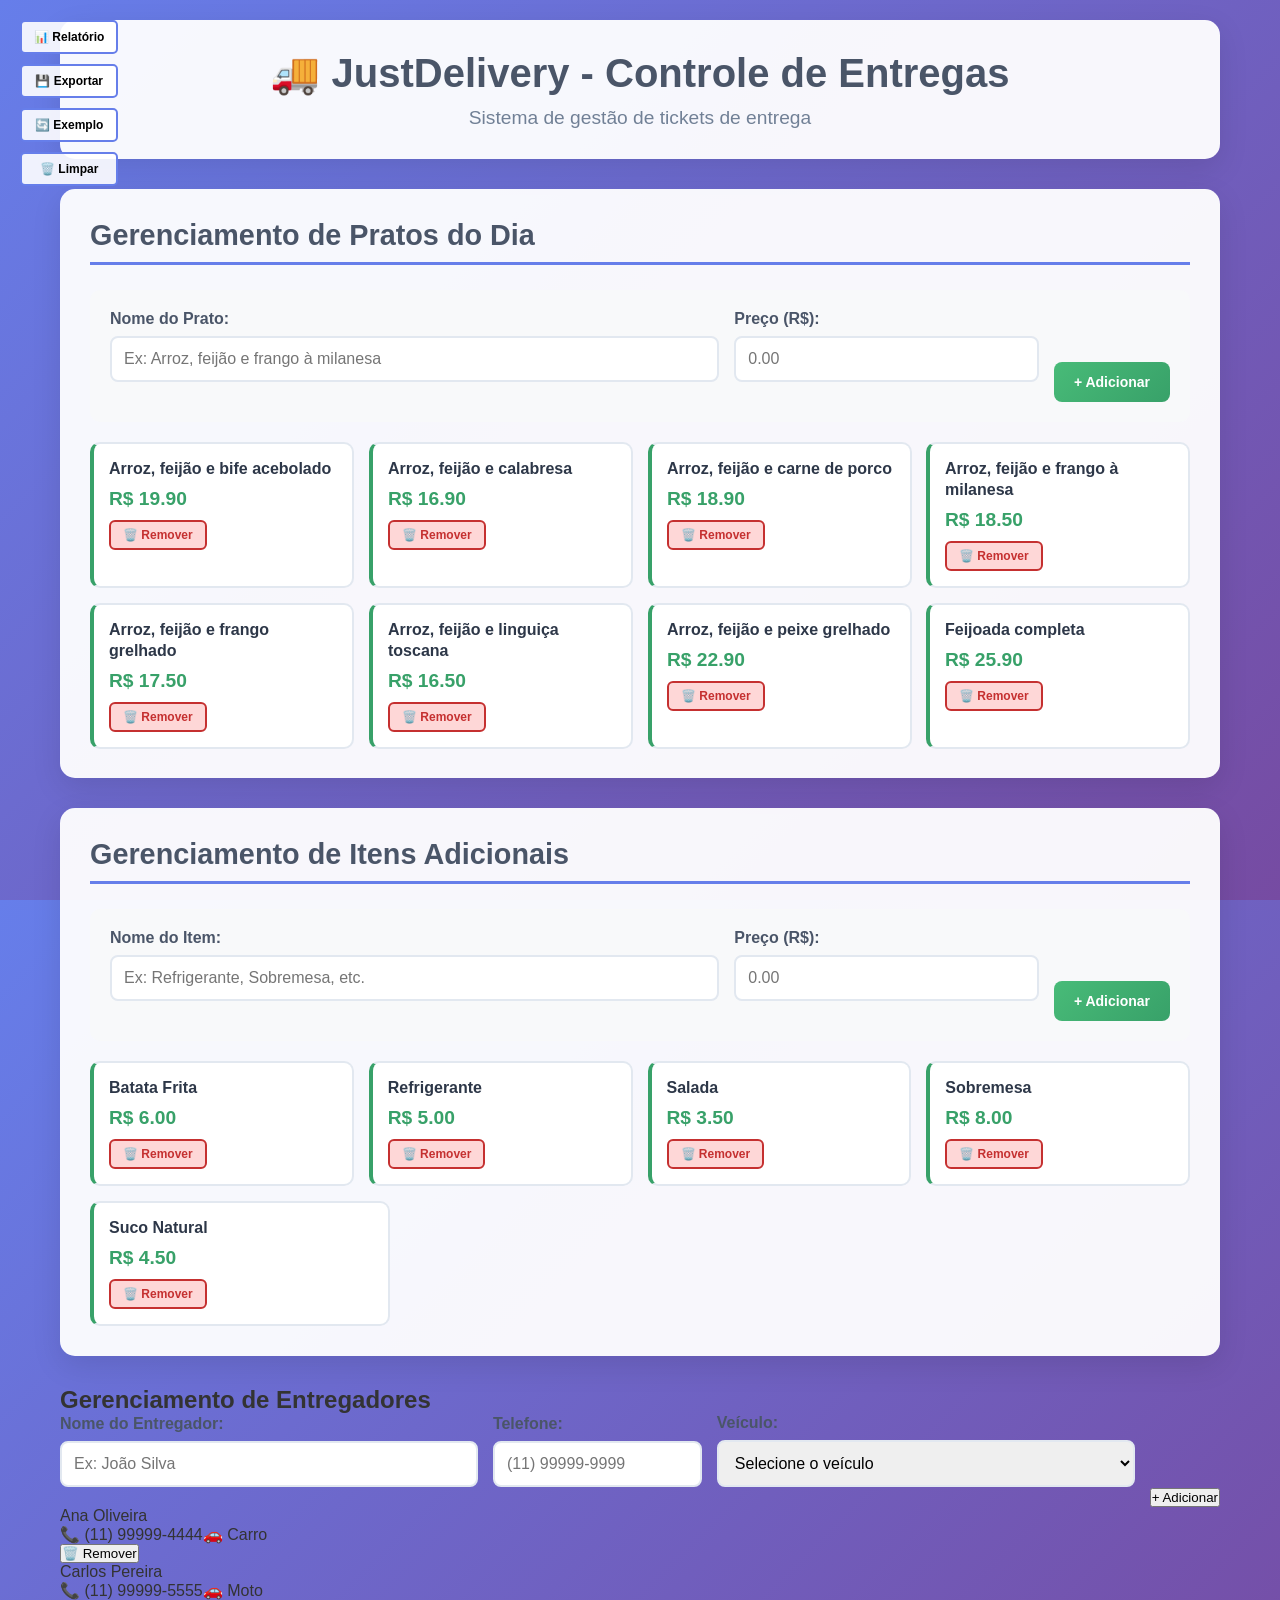
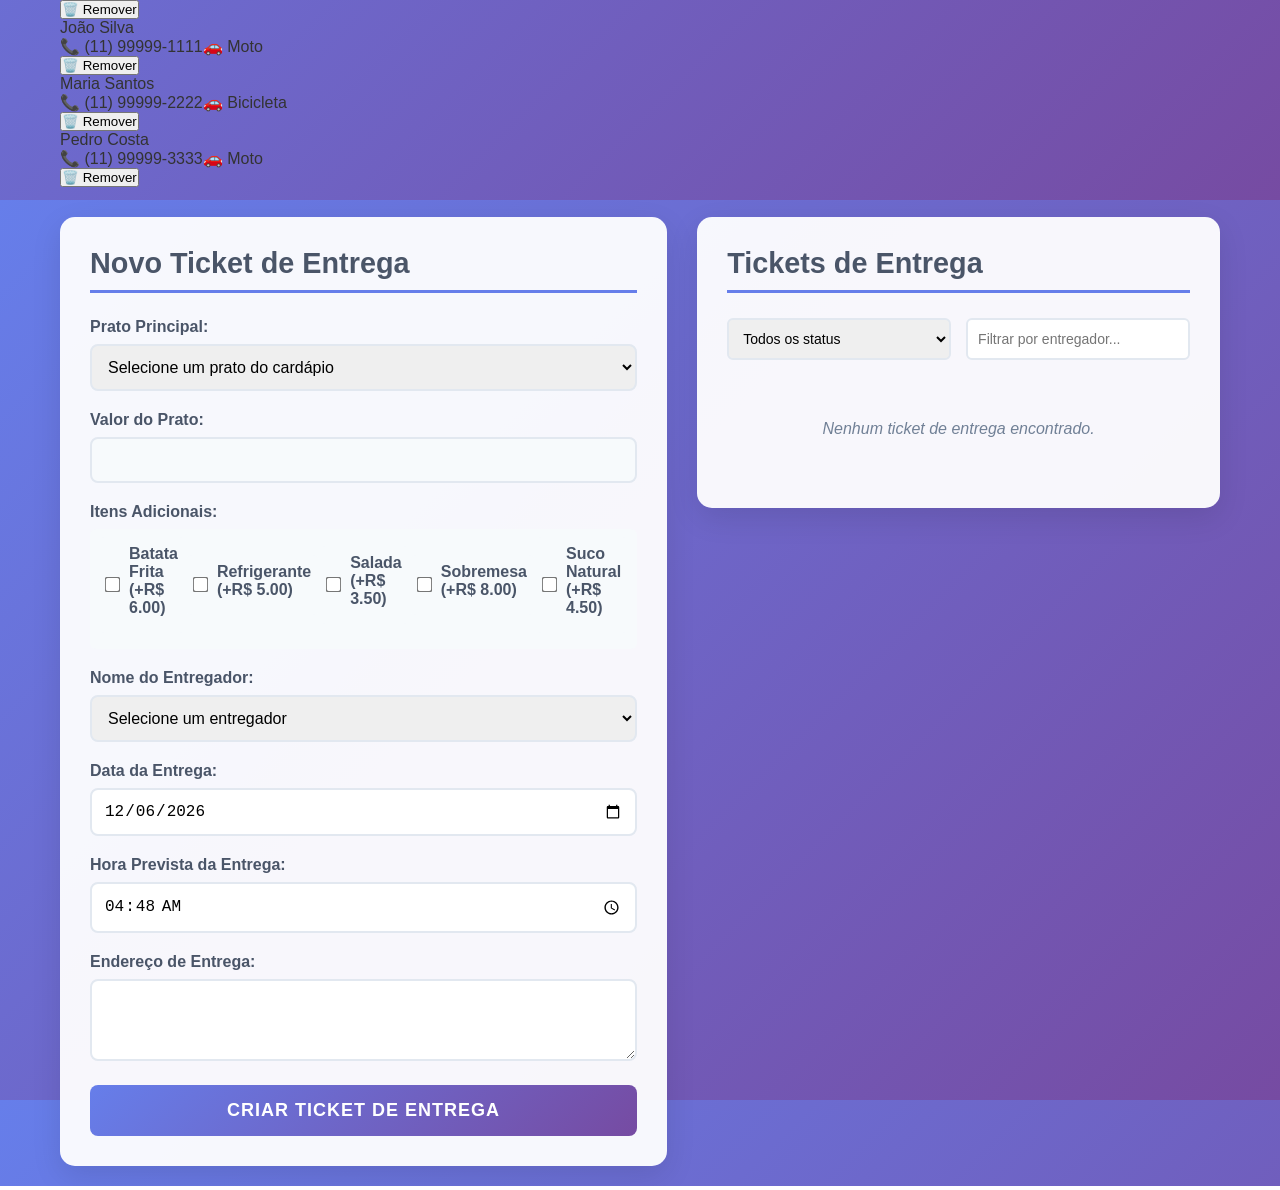
==== commit ed3880c3: "Mudança de lable de entregadores" ====
--- a/index.html
+++ b/index.html
@@ -105,7 +105,7 @@
 
             <!-- Cadastro de Entregadores -->
             <section class="entregadores-section">
-                <h2>Entregadores</h2>
+                <h2>Gerenciamento de Entregadores</h2>
                 <div class="entregadores-cadastro">
                     <form id="entregadorForm">
                         <div class="form-row">
